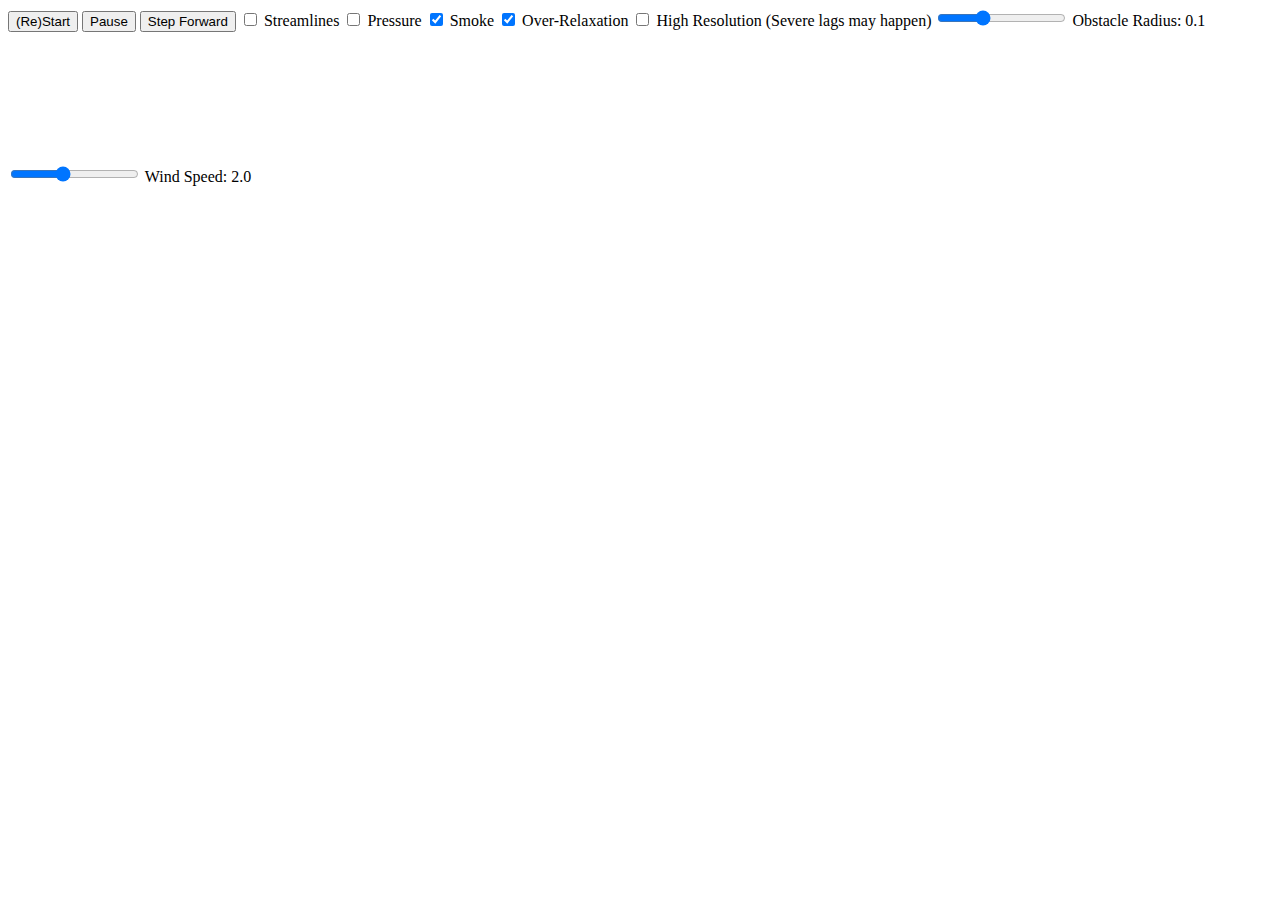
==== index.html @ ea96bf2f "Create index.html" ====
<!DOCTYPE html>
<html lang="en">

    <head>
        <meta charset="UTF-8">
        <meta name="viewport" content="width=device-width, initial-scale=1.0">
        <title>2D Wind Tunnel Simulator</title>
        <link href="styles.css" rel="stylesheet">
    </head>

    <body>
        <button class="button" onclick="init()"> (Re)Start </button>
        <button class="button" id="pauseButton" onclick="togglePause()"> Pause </button>
        <button class="buttonlong" id="stepButton" onclick="stepMotion()"> Step Forward </button>

        <label for="streamButton">
            <input type="checkbox" id="streamButton" onclick="scene.showStreamlines = !scene.showStreamlines">
            Streamlines
        </label>
        <label for="pressureButton">
            <input type="checkbox" id="pressureButton" onclick="scene.showPressure = !scene.showPressure">
            Pressure
        </label>
        <label for="smokeButton">
            <input type="checkbox" id="smokeButton" onclick="scene.showSmoke = !scene.showSmoke;" checked>
            Smoke
        </label>
        <label for="overrelaxButton">
            <input type="checkbox" id="overrelaxButton" onclick="scene.overRelaxation = scene.overRelaxation == 1.0 ? 1.9 : 1.0" checked>
            Over-Relaxation
        </label>
        <input type="checkbox" id="hiResButton" onclick="scene.hiRes = !scene.hiRes;">
        <label for="hiResButton" class="red-text"> High Resolution (Severe lags may happen)</label>

        <input type="range" id="radiusSlider" min="0.05" max="0.20" step="0.01" value="0.10">
        <label for="radiusSlider">Obstacle Radius: <span id="radiusValue">0.1</span></label>

        <input type="range" id="windSlider" min="0.05" max="5.00" step="0.01" value="2.00">
        <label for="windSlider">Wind Speed: <span id="windValue">2.0</span></label>

        <canvas id="myCanvas"></canvas>

        <script src="windtunnel.js"></script>
    </body>

</html>
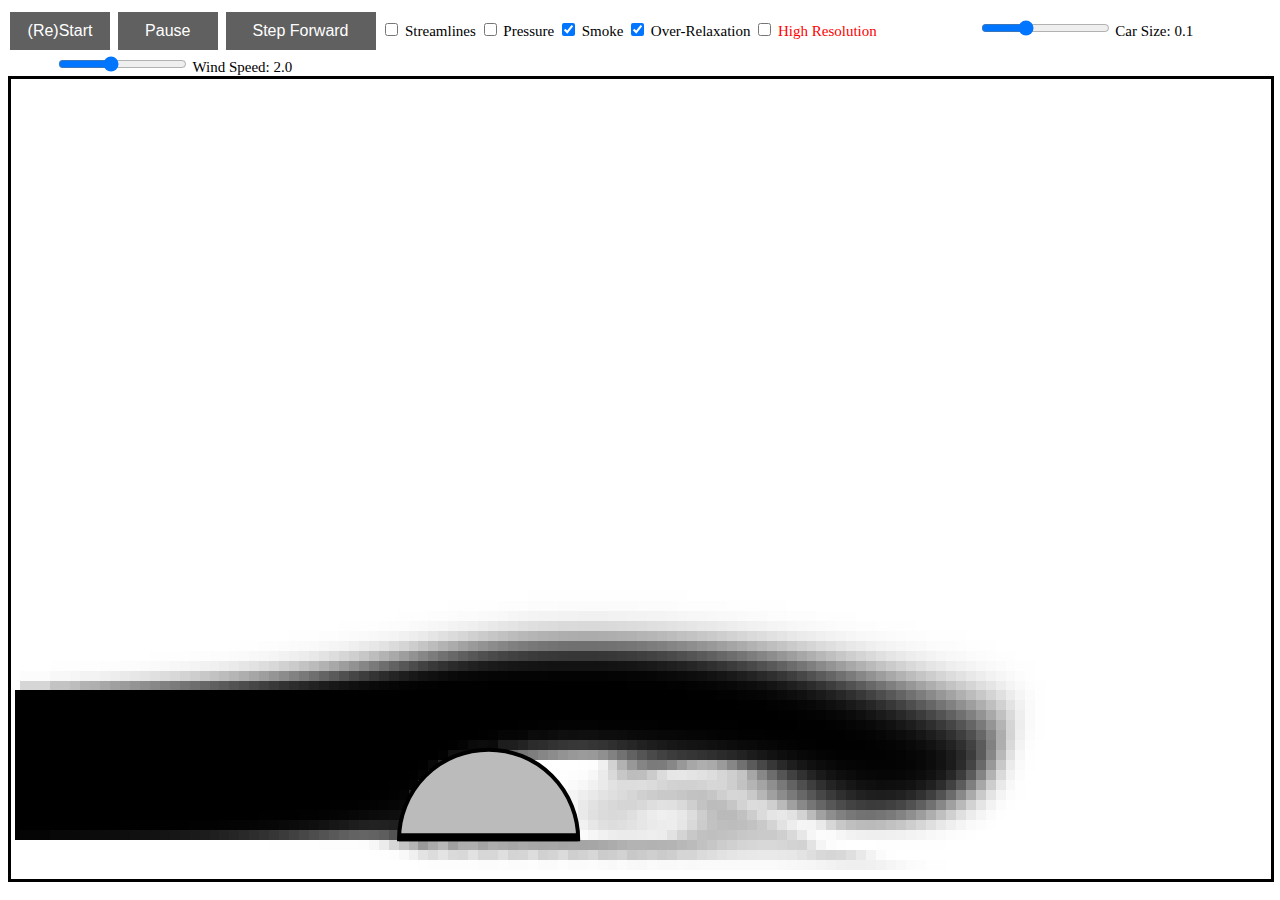
==== commit 4df8072c: "Update index.html" ====
--- a/index.html
+++ b/index.html
@@ -30,10 +30,10 @@
             Over-Relaxation
         </label>
         <input type="checkbox" id="hiResButton" onclick="scene.hiRes = !scene.hiRes;">
-        <label for="hiResButton" class="red-text"> High Resolution (Severe lags may happen)</label>
+        <label for="hiResButton" class="red-text"> High Resolution</label>
 
         <input type="range" id="radiusSlider" min="0.05" max="0.20" step="0.01" value="0.10">
-        <label for="radiusSlider">Obstacle Radius: <span id="radiusValue">0.1</span></label>
+        <label for="radiusSlider">Car Size: <span id="radiusValue">0.1</span></label>
 
         <input type="range" id="windSlider" min="0.05" max="5.00" step="0.01" value="2.00">
         <label for="windSlider">Wind Speed: <span id="windValue">2.0</span></label>
--- a/styles.css
+++ b/styles.css
@@ -0,0 +1,65 @@
+body {
+    font-family: verdana;
+    font-size: 15px;
+}
+
+.button {
+    background-color: #606060;
+    border: none;
+    color: white;
+    padding: 10px 10px;
+    font-size: 16px;
+    margin: 4px 2px;
+    cursor: pointer;
+    width: 100px;
+    text-align: center;
+    white-space: nowrap;
+    overflow: hidden;
+    text-overflow: ellipsis;
+}
+
+.buttonlong {
+    background-color: #606060;
+    border: none;
+    color: white;
+    padding: 10px 10px;
+    font-size: 16px;
+    margin: 4px 2px;
+    cursor: pointer;
+    width: 150px;
+    text-align: center;
+    white-space: nowrap;
+    overflow: hidden;
+    text-overflow: ellipsis;
+}
+
+.slider {
+    -webkit-appearance: none;
+    appearance: none;
+    width: 80px;
+    height: 6px;
+    border-radius: 5px;
+    background: #dddddd;
+    outline: none;
+    opacity: 0.7;
+    -webkit-transition: .2s;
+    transition: opacity .2s;
+}
+
+.red-text {
+    color: red;
+}
+
+
+input[type="range"] {
+    margin-left: 50px;
+}
+
+#radiusSlider {
+    margin-left: 100px;
+}
+
+
+#myCanvas {
+    border: 3px solid;
+}
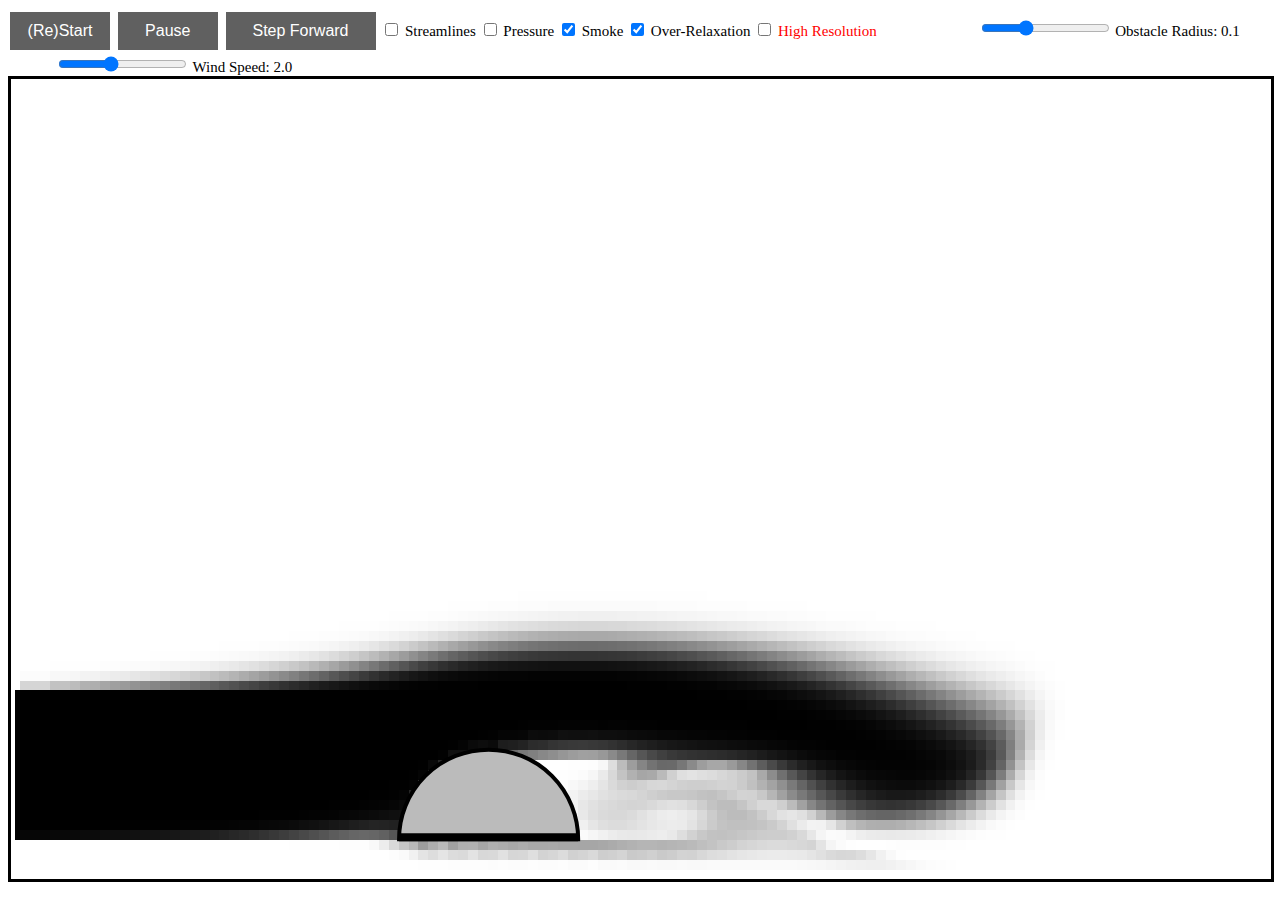
==== commit 8ffc7dd7: "Update index.html" ====
--- a/index.html
+++ b/index.html
@@ -26,14 +26,14 @@
             Smoke
         </label>
         <label for="overrelaxButton">
-            <input type="checkbox" id="overrelaxButton" onclick="scene.overRelaxation = scene.overRelaxation == 1.0 ? 1.9 : 1.0" checked>
+            <input type="checkbox" id="overrelaxButton" onclick="scene.overRelaxation = scene.overRelaxation == 1.0 ? 1.75 : 1.0" checked>
             Over-Relaxation
         </label>
         <input type="checkbox" id="hiResButton" onclick="scene.hiRes = !scene.hiRes;">
         <label for="hiResButton" class="red-text"> High Resolution</label>
 
         <input type="range" id="radiusSlider" min="0.05" max="0.20" step="0.01" value="0.10">
-        <label for="radiusSlider">Car Size: <span id="radiusValue">0.1</span></label>
+        <label for="radiusSlider">Obstacle Radius: <span id="radiusValue">0.1</span></label>
 
         <input type="range" id="windSlider" min="0.05" max="5.00" step="0.01" value="2.00">
         <label for="windSlider">Wind Speed: <span id="windValue">2.0</span></label>
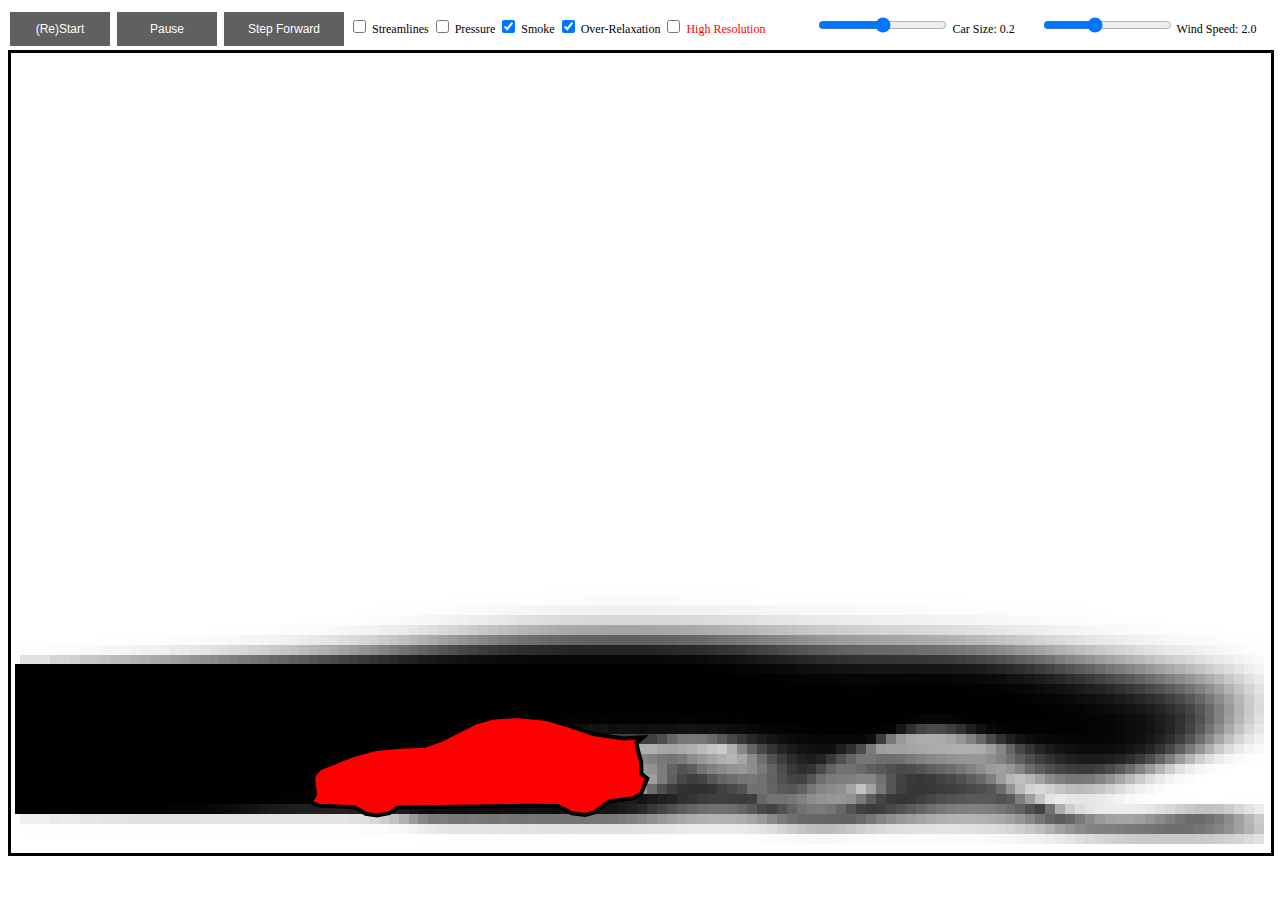
==== commit b0a4ea32: "Update index.html" ====
--- a/index.html
+++ b/index.html
@@ -26,14 +26,14 @@
             Smoke
         </label>
         <label for="overrelaxButton">
-            <input type="checkbox" id="overrelaxButton" onclick="scene.overRelaxation = scene.overRelaxation == 1.0 ? 1.75 : 1.0" checked>
+            <input type="checkbox" id="overrelaxButton" onclick="scene.overRelaxation = scene.overRelaxation == 1.0 ? 1.95 : 1.0" checked>
             Over-Relaxation
         </label>
         <input type="checkbox" id="hiResButton" onclick="scene.hiRes = !scene.hiRes;">
         <label for="hiResButton" class="red-text"> High Resolution</label>
 
-        <input type="range" id="radiusSlider" min="0.05" max="0.20" step="0.01" value="0.10">
-        <label for="radiusSlider">Obstacle Radius: <span id="radiusValue">0.1</span></label>
+        <input type="range" id="radiusSlider" min="0.1" max="0.30" step="0.01" value="0.20">
+        <label for="radiusSlider">Car Size: <span id="radiusValue">0.1</span></label>
 
         <input type="range" id="windSlider" min="0.05" max="5.00" step="0.01" value="2.00">
         <label for="windSlider">Wind Speed: <span id="windValue">2.0</span></label>
--- a/styles.css
+++ b/styles.css
@@ -1,6 +1,6 @@
 body {
-    font-family: verdana;
-    font-size: 15px;
+    font-family: Trebuchet MS;
+    font-size: 12px;
 }
 
 .button {
@@ -8,7 +8,7 @@
     border: none;
     color: white;
     padding: 10px 10px;
-    font-size: 16px;
+    font-size: 12px;
     margin: 4px 2px;
     cursor: pointer;
     width: 100px;
@@ -23,10 +23,10 @@
     border: none;
     color: white;
     padding: 10px 10px;
-    font-size: 16px;
+    font-size: 12px;
     margin: 4px 2px;
     cursor: pointer;
-    width: 150px;
+    width: 120px;
     text-align: center;
     white-space: nowrap;
     overflow: hidden;
@@ -36,7 +36,7 @@
 .slider {
     -webkit-appearance: none;
     appearance: none;
-    width: 80px;
+    width: 50px;
     height: 6px;
     border-radius: 5px;
     background: #dddddd;
@@ -52,11 +52,11 @@
 
 
 input[type="range"] {
-    margin-left: 50px;
+    margin-left: 25px;
 }
 
 #radiusSlider {
-    margin-left: 100px;
+    margin-left: 50px;
 }
 
 
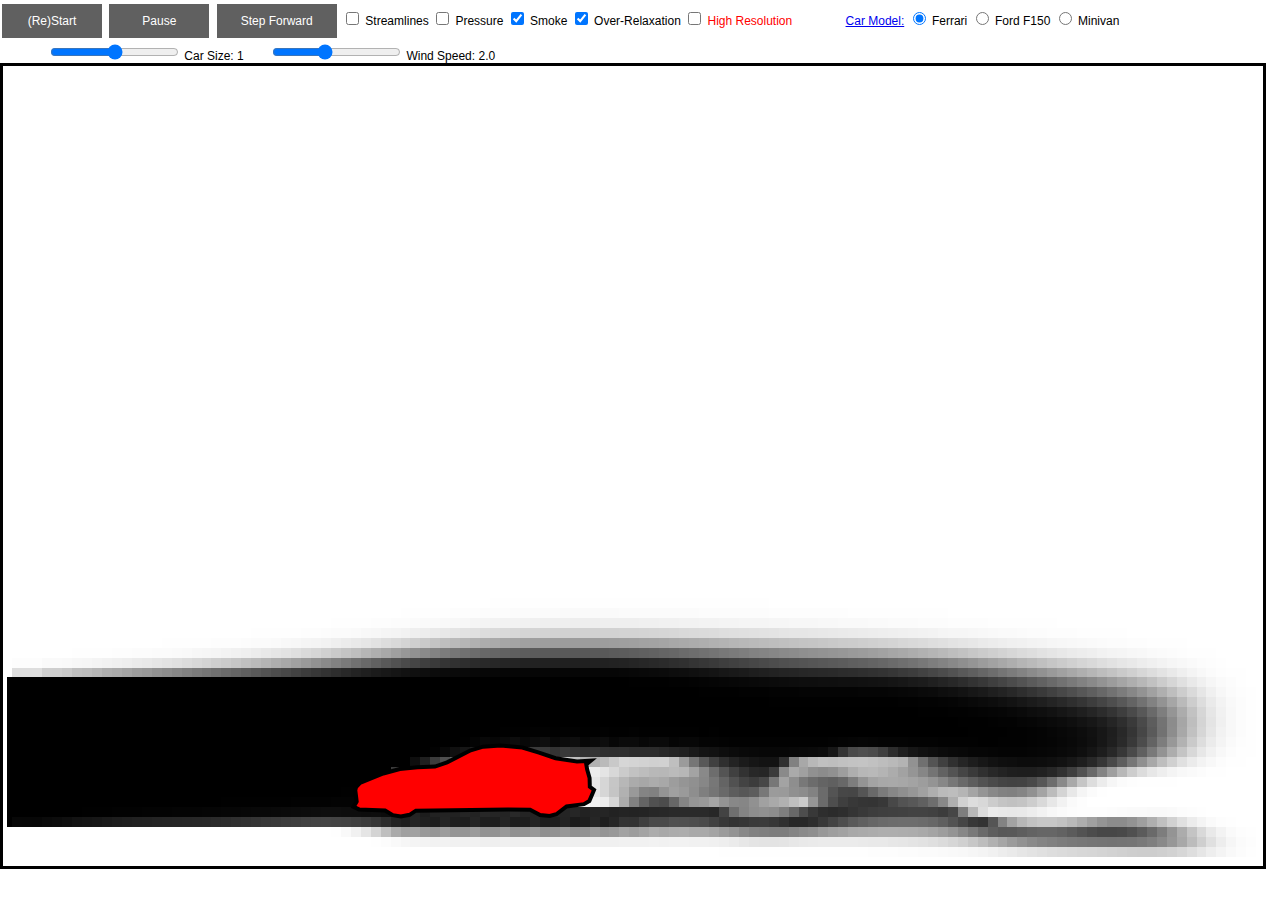
==== commit 76cb71c3: "add link to carLib" ====
--- a/index.html
+++ b/index.html
@@ -32,10 +32,20 @@
         <input type="checkbox" id="hiResButton" onclick="scene.hiRes = !scene.hiRes;">
         <label for="hiResButton" class="red-text"> High Resolution</label>
 
-        <input type="range" id="radiusSlider" min="0.1" max="0.30" step="0.01" value="0.20">
-        <label for="radiusSlider">Car Size: <span id="radiusValue">0.1</span></label>
+        <a href="carLib.html" style="margin-left: 50px;">Car Model:</a>
+        <input type="radio" id="ferrariModel" name="carModel" value="Ferrari" checked onclick="changeCarModel('Ferrari')">
+        <label for="ferrariModel">Ferrari</label>
 
-        <input type="range" id="windSlider" min="0.05" max="5.00" step="0.01" value="2.00">
+        <input type="radio" id="fordF150Model" name="carModel" value="Ford F150" onclick="changeCarModel('Ford F150')">
+        <label for="fordF150Model">Ford F150</label>
+
+        <input type="radio" id="minivanModel" name="carModel" value="Minivan" onclick="changeCarModel('Minivan')">
+        <label for="minivanModel">Minivan</label>
+
+        <input type="range" id="radiusSlider" min="0.5" max="1.5" step="0.01" value="1.0">
+        <label for="radiusSlider">Car Size: <span id="radiusValue">1.0</span></label>
+
+        <input type="range" id="windSlider" min="0.05" max="5.00" step="0.01" value="2.0">
         <label for="windSlider">Wind Speed: <span id="windValue">2.0</span></label>
 
         <canvas id="myCanvas"></canvas>
--- a/styles.css
+++ b/styles.css
@@ -1,6 +1,8 @@
 body {
-    font-family: Trebuchet MS;
+    font-family: Trebuchet MS, Arial, sans-serif;
     font-size: 12px;
+    margin: 0;
+    padding: 0;
 }
 
 .button {
@@ -50,6 +52,9 @@
     color: red;
 }
 
+input[type="radio"] {
+    margin-left: 5px;
+}
 
 input[type="range"] {
     margin-left: 25px;
@@ -59,7 +64,72 @@
     margin-left: 50px;
 }
 
-
 #myCanvas {
     border: 3px solid;
 }
+
+/* Styles from carLib.html */
+.header {
+    text-align: center;
+    margin: 20px 0;
+}
+
+.grid-container {
+    display: grid;
+    grid-template-columns: 1fr 1fr 1fr;
+    grid-template-rows: auto auto auto;
+    gap: 10px;
+    height: calc(100vh - 100px);
+    padding: 0 20px;
+}
+
+.grid-item {
+    border: 1px solid #ddd;
+    padding: 10px;
+    display: flex;
+    flex-direction: column;
+    justify-content: center;
+    align-items: center;
+    text-align: center;
+}
+
+.grid-item img {
+    max-width: 100%;
+    height: auto;
+    object-fit: cover;
+}
+
+.description {
+    font-size: 16px;
+    padding: 10px;
+    background-color: #f9f9f9;
+    border-radius: 5px;
+    box-shadow: 0 2px 5px rgba(0, 0, 0, 0.1);
+}
+
+h3 {
+    font-size: 20px;
+    margin-bottom: 5px;
+}
+
+.back-button {
+    display: inline-block;
+    margin-bottom: 20px;
+    padding: 10px 20px;
+    background-color: #007BFF;
+    color: white;
+    text-decoration: none;
+    border-radius: 5px;
+}
+
+.back-button:hover {
+    background-color: #0056b3;
+}
+
+.specs {
+    font-size: 16px;
+    background-color: #f9f9f9;
+    box-shadow: 0 2px 5px rgba(0, 0, 0, 0.1);
+    border-radius: 5px;
+    margin-top: 10px;
+}
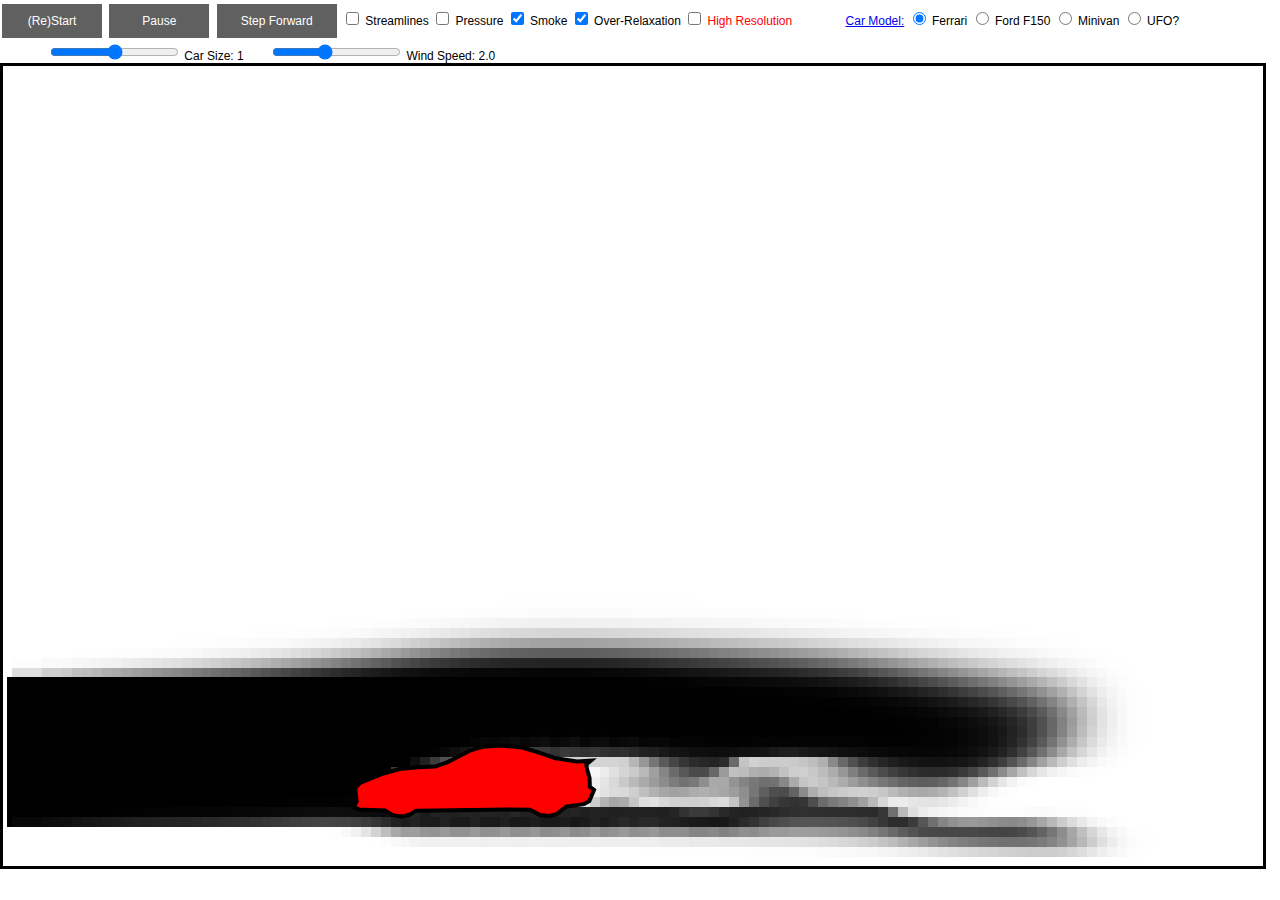
==== commit 0a21f507: "Update index.html" ====
--- a/index.html
+++ b/index.html
@@ -42,6 +42,9 @@
         <input type="radio" id="minivanModel" name="carModel" value="Minivan" onclick="changeCarModel('Minivan')">
         <label for="minivanModel">Minivan</label>
 
+        <input type="radio" id="ufoModel" name="carModel" value="UFO" onclick="changeCarModel('UFO')">
+        <label for="minivanModel">UFO?</label>
+
         <input type="range" id="radiusSlider" min="0.5" max="1.5" step="0.01" value="1.0">
         <label for="radiusSlider">Car Size: <span id="radiusValue">1.0</span></label>
 
--- a/styles.css
+++ b/styles.css
@@ -133,3 +133,40 @@
     border-radius: 5px;
     margin-top: 10px;
 }
+
+#ufo-container {
+    position: fixed;
+    width: 100%;
+    height: 100%;
+    pointer-events: none;
+    z-index: 1000;
+}
+
+#ufo {
+    position: absolute;
+    width: 150px;
+    height: 80px;
+    background-color: #c0c0c0;
+    border-radius: 50%;
+    box-shadow: 0 0 20px #00ffff;
+    display: flex;
+    justify-content: center;
+    align-items: center;
+    animation: float 10s infinite ease-in-out;
+}
+
+#alien {
+    font-size: 64px;
+}
+
+@keyframes float {
+
+    0%,
+    100% {
+        transform: translateY(0px);
+    }
+
+    50% {
+        transform: translateY(-20px);
+    }
+}
